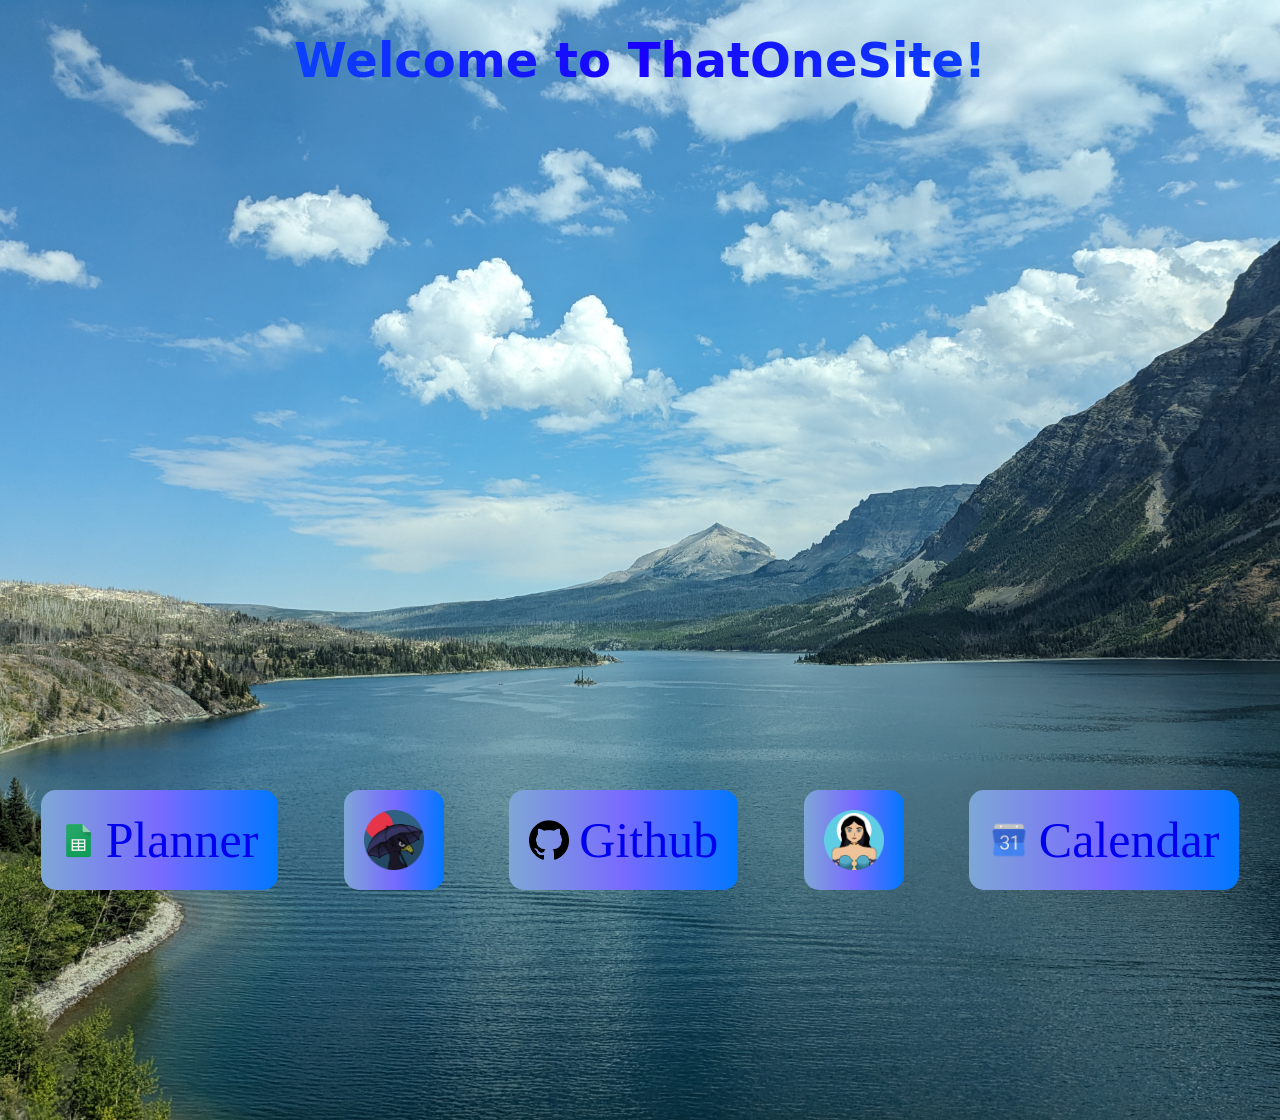
==== index.html @ 88e2a62d "Added icon bookmarks" ====
<!DOCTYPE html>
<html lang="en">
  <head>
    <meta charset="UTF-8">
    <title>ThatOneSite</title>
    <link rel="stylesheet" href="style.css">
    <link rel="icon" href="assets/Zaphani (Icon).ico" type="image/x-icon">   
  </head>

  <body>
    <h1> Welcome to ThatOneSite!</h1>
    <div style="width: 100%; max-width: 100vw; height: 650px; overflow: hidden;">
      <iframe 
        src="https://docs.google.com/spreadsheets/d/e/2PACX-1vTZws-P8vsr9fQT7tVioWXmX0K4S1NKu7JCC6bt5PM7gdLj1V1ULC6DWC0LMYekseAYf8uIs1HmyKKf/pubhtml?gid=0&amp;single=true&amp;widget=true&amp;headers=false" 
        width="100%" 
        height="100%" 
        frameborder="0">
      </iframe>
     </div>
     <div style="display: flex; justify-content: space-around;">
      <a class="bookmark" href="https://docs.google.com/spreadsheets/d/1c_VW_BijGIg5Im0DXDzpLhn5jJ7lRsuk4ZP66QVvxCc/edit?gid=0#gid=0"><img src="assets\Google Sheets Icon.png" class="bkmkico" height="35px">Planner</a>
      <a class="bookmark" href="https://docs.google.com/spreadsheets/d/1Tyy7A9etxcPcmXWa_a8mIxkWtcYyjP2n7rgau7QVXGg/edit?gid=316727842#gid=316727842"><img src="assets\Zaphani (Icon).ico" height="60px"></a>
      <a class="bookmark" href="https://github.com/jwjarro"><img src="assets\Github Icon.png" class="bkmkico"height="40px">Github</a>
      <a class="bookmark" href="https://artfight.net/~jwjarro"><img src="assets\Mila Valonclave (Icon).ico" height="60px"></a>
      <a class="bookmark" href="https://calendar.google.com/calendar/u/0/r/month?pli=1"><img src="assets\Google Calendar Icon.png" class="bkmkico"height="40px">Calendar</a>
     </div>

  </body>
</html>
---- style.css ----
body {
    background-image: url("assets/Lake.jpg");
    background-size: cover;
    background-position: center;
    height: 120vh;
    background-repeat: no-repeat;
}

h1 {
    font-size: 300%;
    /*color: rgb(0, 38, 255);*/

  background-image: linear-gradient(90deg,#0077ff, #1900ff, #0077ff);
  -webkit-background-clip: text;
  background-clip: text;
  -webkit-text-fill-color: transparent;
  color: transparent; /* Fallback for older browsers */  
    text-align: center;
    font-family: system-ui, -apple-system, BlinkMacSystemFont, 'Segoe UI', Roboto, Oxygen, Ubuntu, Cantarell, 'Open Sans', 'Helvetica Neue', sans-serif;
}

h2 {
    color: white;
}

.bookmark {
    display: flex;
    align-items: center;
    font-size: 50px;
    background-image: linear-gradient(90deg,#7ea7d6, #796aff, #0077ff);
    border-radius: 15px;
    padding: 20px;
    margin: 20px;
    text-decoration: none;
}

.bookmark:hover {
    background-color: #0077ff;
    background-image: none;
}

.bookmark > .bkmkico {
    padding-right: 10px;
}
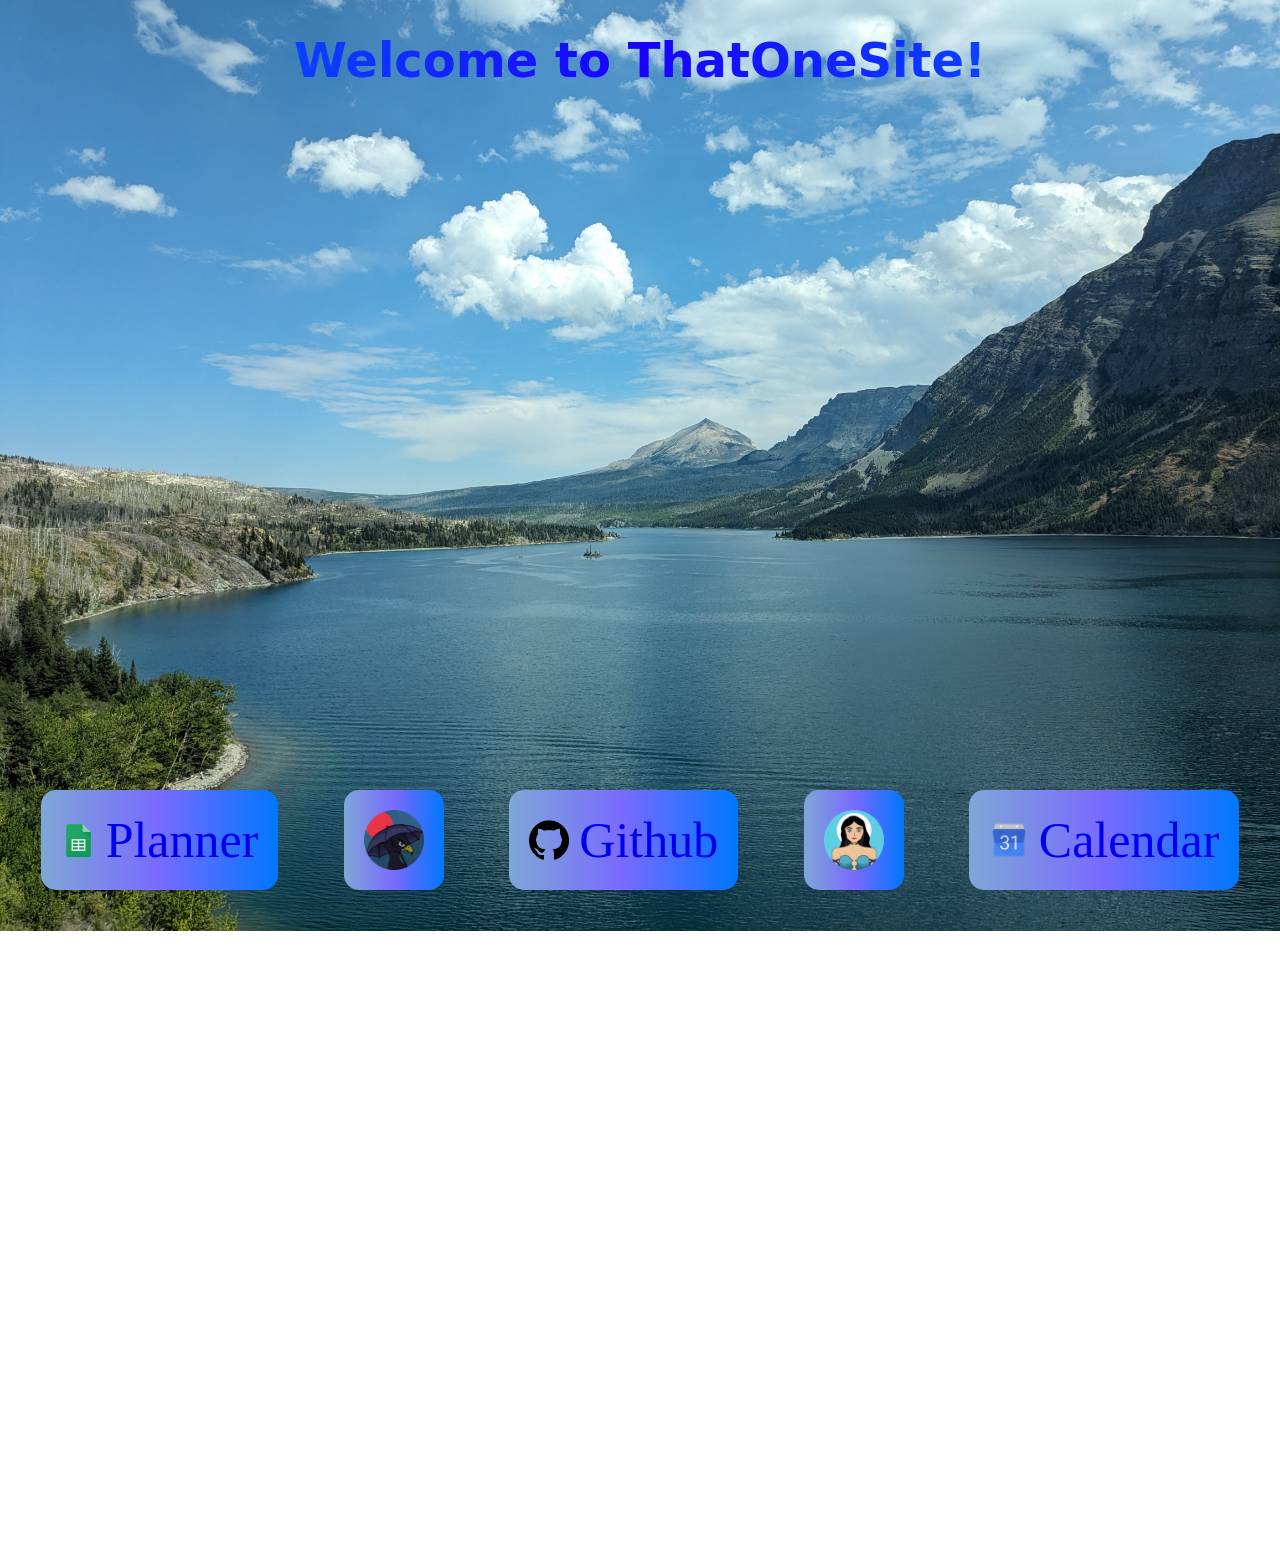
==== commit 0747ba66: "Added Meal Master v2.0 Interface" ====
--- a/index.html
+++ b/index.html
@@ -9,6 +9,7 @@
 
   <body>
     <h1> Welcome to ThatOneSite!</h1>
+    
     <div style="width: 100%; max-width: 100vw; height: 650px; overflow: hidden;">
       <iframe 
         src="https://docs.google.com/spreadsheets/d/e/2PACX-1vTZws-P8vsr9fQT7tVioWXmX0K4S1NKu7JCC6bt5PM7gdLj1V1ULC6DWC0LMYekseAYf8uIs1HmyKKf/pubhtml?gid=0&amp;single=true&amp;widget=true&amp;headers=false" 
@@ -16,14 +17,34 @@
         height="100%" 
         frameborder="0">
       </iframe>
-     </div>
-     <div style="display: flex; justify-content: space-around;">
+    </div>
+    <div style="display: flex; justify-content: space-around;">
       <a class="bookmark" href="https://docs.google.com/spreadsheets/d/1c_VW_BijGIg5Im0DXDzpLhn5jJ7lRsuk4ZP66QVvxCc/edit?gid=0#gid=0"><img src="assets\Google Sheets Icon.png" class="bkmkico" height="35px">Planner</a>
       <a class="bookmark" href="https://docs.google.com/spreadsheets/d/1Tyy7A9etxcPcmXWa_a8mIxkWtcYyjP2n7rgau7QVXGg/edit?gid=316727842#gid=316727842"><img src="assets\Zaphani (Icon).ico" height="60px"></a>
       <a class="bookmark" href="https://github.com/jwjarro"><img src="assets\Github Icon.png" class="bkmkico"height="40px">Github</a>
       <a class="bookmark" href="https://artfight.net/~jwjarro"><img src="assets\Mila Valonclave (Icon).ico" height="60px"></a>
       <a class="bookmark" href="https://calendar.google.com/calendar/u/0/r/month?pli=1"><img src="assets\Google Calendar Icon.png" class="bkmkico"height="40px">Calendar</a>
-     </div>
+    </div>
+
+    <div class="side-by-side">
+      <div style="width: 100%; max-width: 100vw; height: 650px; overflow: hidden;">
+        <iframe src="https://docs.google.com/forms/d/e/1FAIpQLSf9P6yQ8pTjqueGCzIArt5Sea6kRY4OojbrNuwSZVm8v3IWXA/viewform?embedded=true"
+        width="100%"
+        height="100%"
+        frameborder="0"
+        marginheight="0"
+        marginwidth="0">
+        </iframe> 
+      </div>
+      <div style="width: 100%; max-width: 100vw; height: 650px; overflow: hidden;">
+        <iframe 
+          src="https://docs.google.com/spreadsheets/d/e/2PACX-1vSgEtHnTD3K3-X0fdBsuVzGM7g124IiCMl1RjNbK2M8baKwHJC7eGgqfNkkrrr6g3D2LM_vwpbBiJH9/pubhtml?gid=174278451&amp;single=true&amp;widget=true&amp;headers=false" 
+          width="100%" 
+          height="90%" 
+          frameborder="0">
+        </iframe>
+      </div>
+    </div>
 
   </body>
 </html>
--- a/style.css
+++ b/style.css
@@ -2,6 +2,7 @@
     background-image: url("assets/Lake.jpg");
     background-size: cover;
     background-position: center;
+    background-attachment: fixed;
     height: 120vh;
     background-repeat: no-repeat;
 }
@@ -23,6 +24,12 @@
     color: white;
 }
 
+.side-by-side {
+    display: flex;
+    align-items: center;
+    justify-content: space-around;
+}
+
 .bookmark {
     display: flex;
     align-items: center;
@@ -39,6 +46,6 @@
     background-image: none;
 }
 
-.bookmark > .bkmkico {
+.bkmkico {
     padding-right: 10px;
-}+}
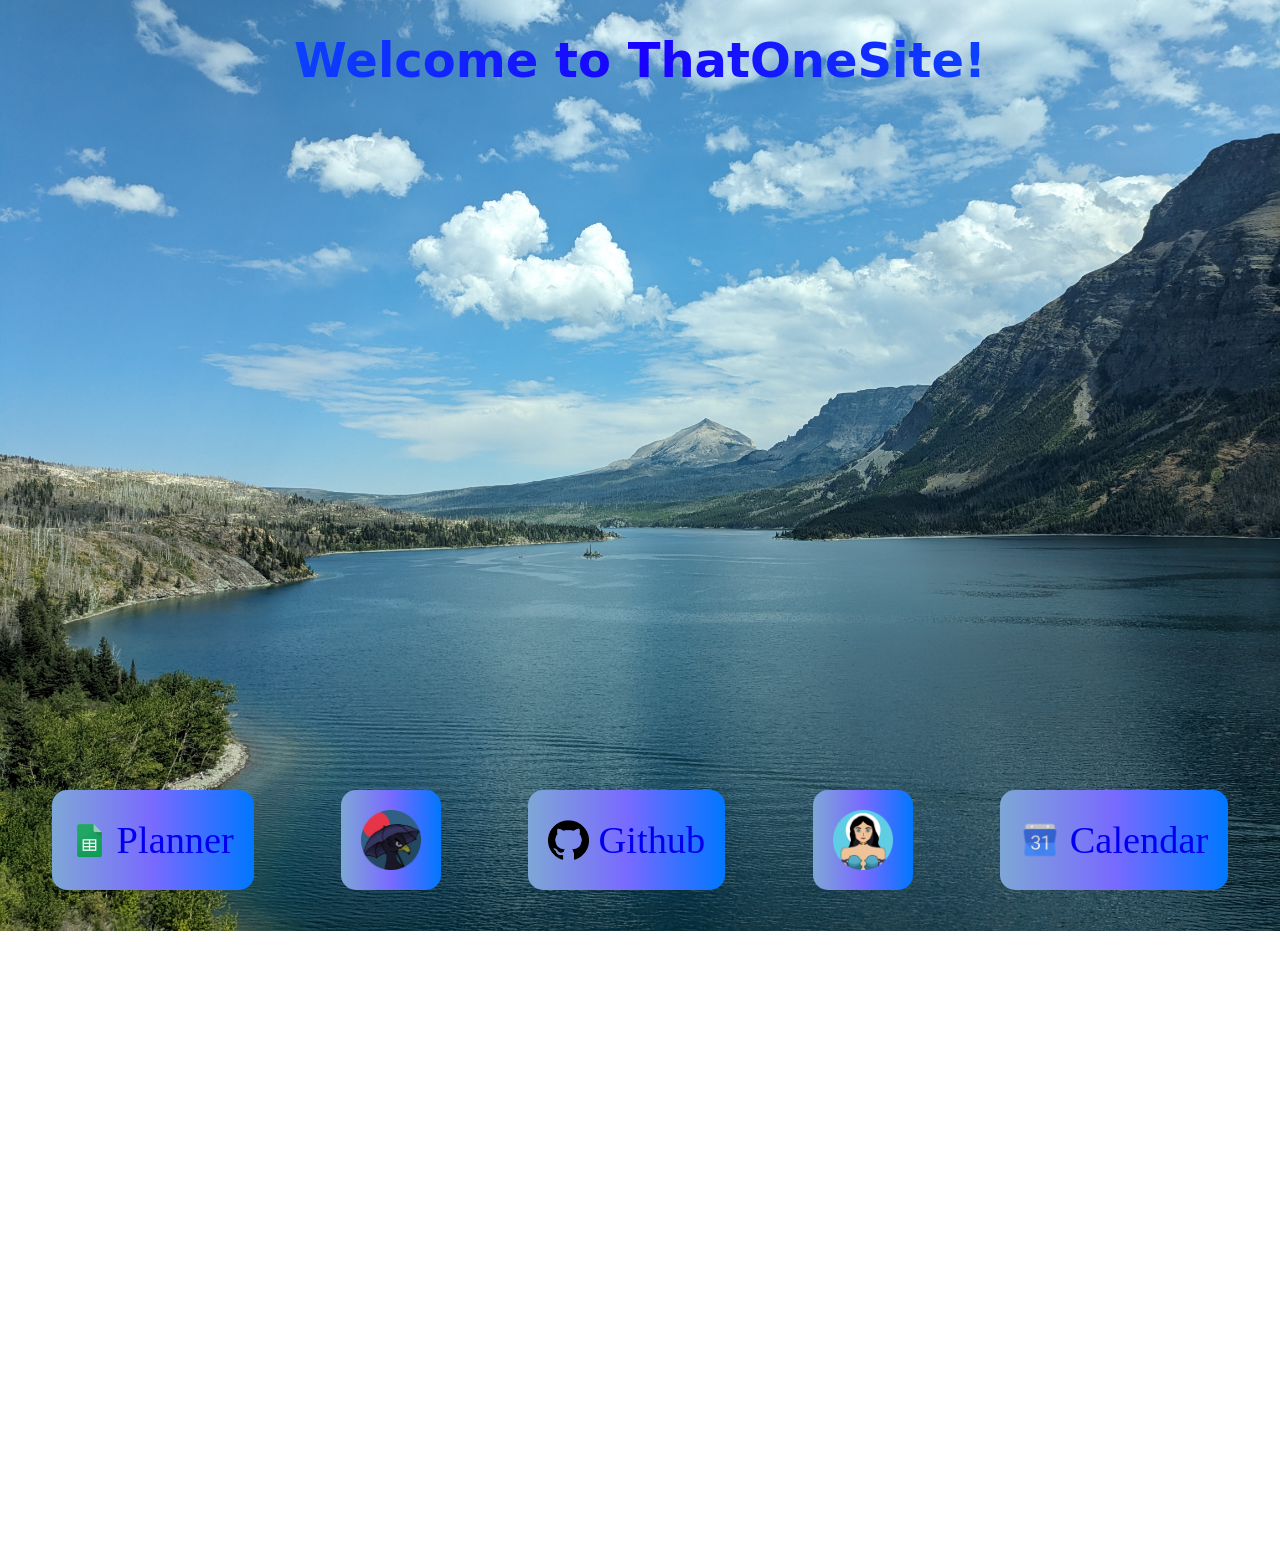
==== commit 462e2195: "Responsive Bookmarks" ====
--- a/index.html
+++ b/index.html
@@ -18,7 +18,7 @@
         frameborder="0">
       </iframe>
     </div>
-    <div style="display: flex; justify-content: space-around;">
+    <div style="width: 100%; display: flex; justify-content: space-around;">
       <a class="bookmark" href="https://docs.google.com/spreadsheets/d/1c_VW_BijGIg5Im0DXDzpLhn5jJ7lRsuk4ZP66QVvxCc/edit?gid=0#gid=0"><img src="assets\Google Sheets Icon.png" class="bkmkico" height="35px">Planner</a>
       <a class="bookmark" href="https://docs.google.com/spreadsheets/d/1Tyy7A9etxcPcmXWa_a8mIxkWtcYyjP2n7rgau7QVXGg/edit?gid=316727842#gid=316727842"><img src="assets\Zaphani (Icon).ico" height="60px"></a>
       <a class="bookmark" href="https://github.com/jwjarro"><img src="assets\Github Icon.png" class="bkmkico"height="40px">Github</a>
--- a/style.css
+++ b/style.css
@@ -33,12 +33,14 @@
 .bookmark {
     display: flex;
     align-items: center;
-    font-size: 50px;
+    justify-content: space-around;
+    font-size: 3cqw;
     background-image: linear-gradient(90deg,#7ea7d6, #796aff, #0077ff);
     border-radius: 15px;
     padding: 20px;
     margin: 20px;
     text-decoration: none;
+    min-width: 0;
 }
 
 .bookmark:hover {
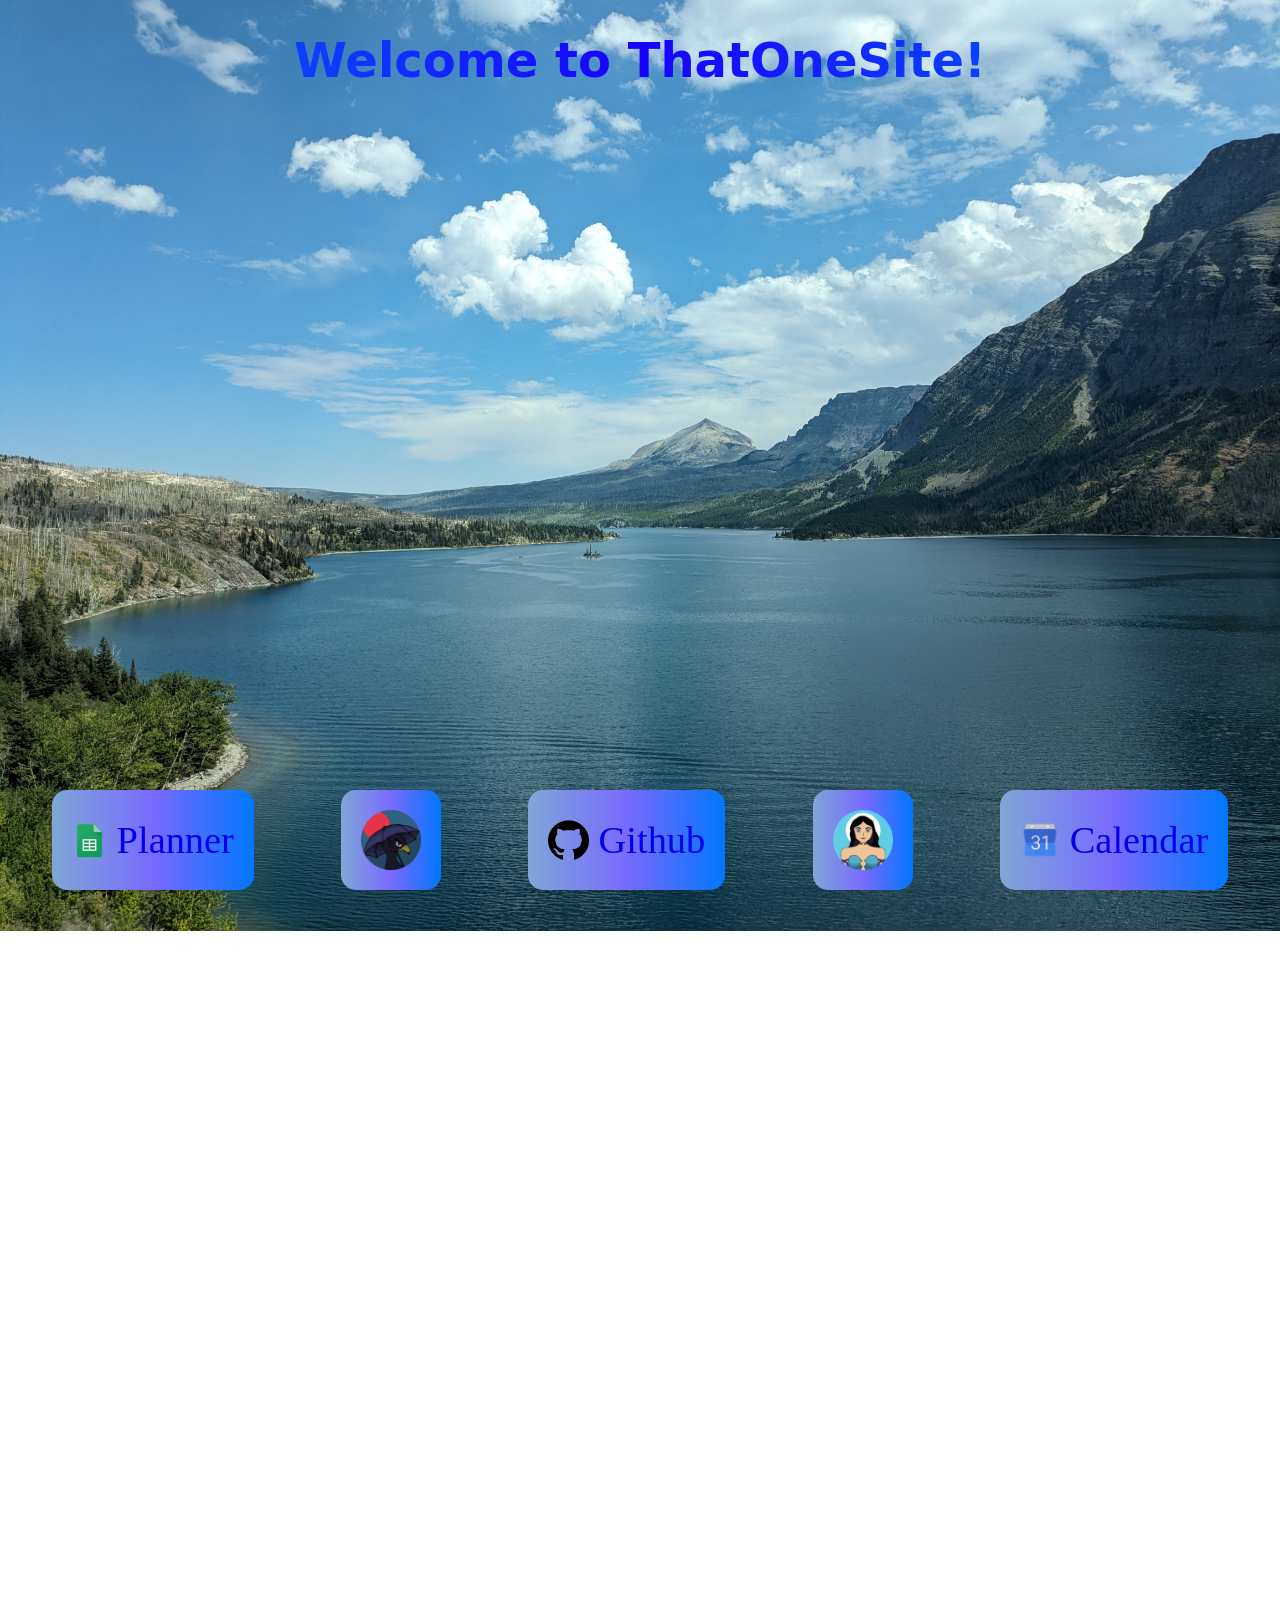
==== commit 8d78e0b8: "Fixed Meal Master Spacing" ====
--- a/index.html
+++ b/index.html
@@ -27,7 +27,7 @@
     </div>
 
     <div class="side-by-side">
-      <div style="width: 100%; max-width: 100vw; height: 650px; overflow: hidden;">
+      <div class="side-by-side" style="width: 100%; max-width: 100vw; height: 650px; overflow: hidden;margin-top: 6%;">
         <iframe src="https://docs.google.com/forms/d/e/1FAIpQLSf9P6yQ8pTjqueGCzIArt5Sea6kRY4OojbrNuwSZVm8v3IWXA/viewform?embedded=true"
         width="100%"
         height="100%"
@@ -36,11 +36,11 @@
         marginwidth="0">
         </iframe> 
       </div>
-      <div style="width: 100%; max-width: 100vw; height: 650px; overflow: hidden;">
+      <div class="side-by-side" style="width: 100%; max-width: 100vw; height: 650px; overflow: hidden;">
         <iframe 
-          src="https://docs.google.com/spreadsheets/d/e/2PACX-1vSgEtHnTD3K3-X0fdBsuVzGM7g124IiCMl1RjNbK2M8baKwHJC7eGgqfNkkrrr6g3D2LM_vwpbBiJH9/pubhtml?gid=174278451&amp;single=true&amp;widget=true&amp;headers=false" 
+          src="https://docs.google.com/spreadsheets/d/e/2PACX-1vSgEtHnTD3K3-X0fdBsuVzGM7g124IiCMl1RjNbK2M8baKwHJC7eGgqfNkkrrr6g3D2LM_vwpbBiJH9/pubhtml?gid=174278451&amp;single=true&amp;widget=true&amp;headers=false&amp;range=A1:E8" 
           width="100%" 
-          height="90%" 
+          height="60%" 
           frameborder="0">
         </iframe>
       </div>
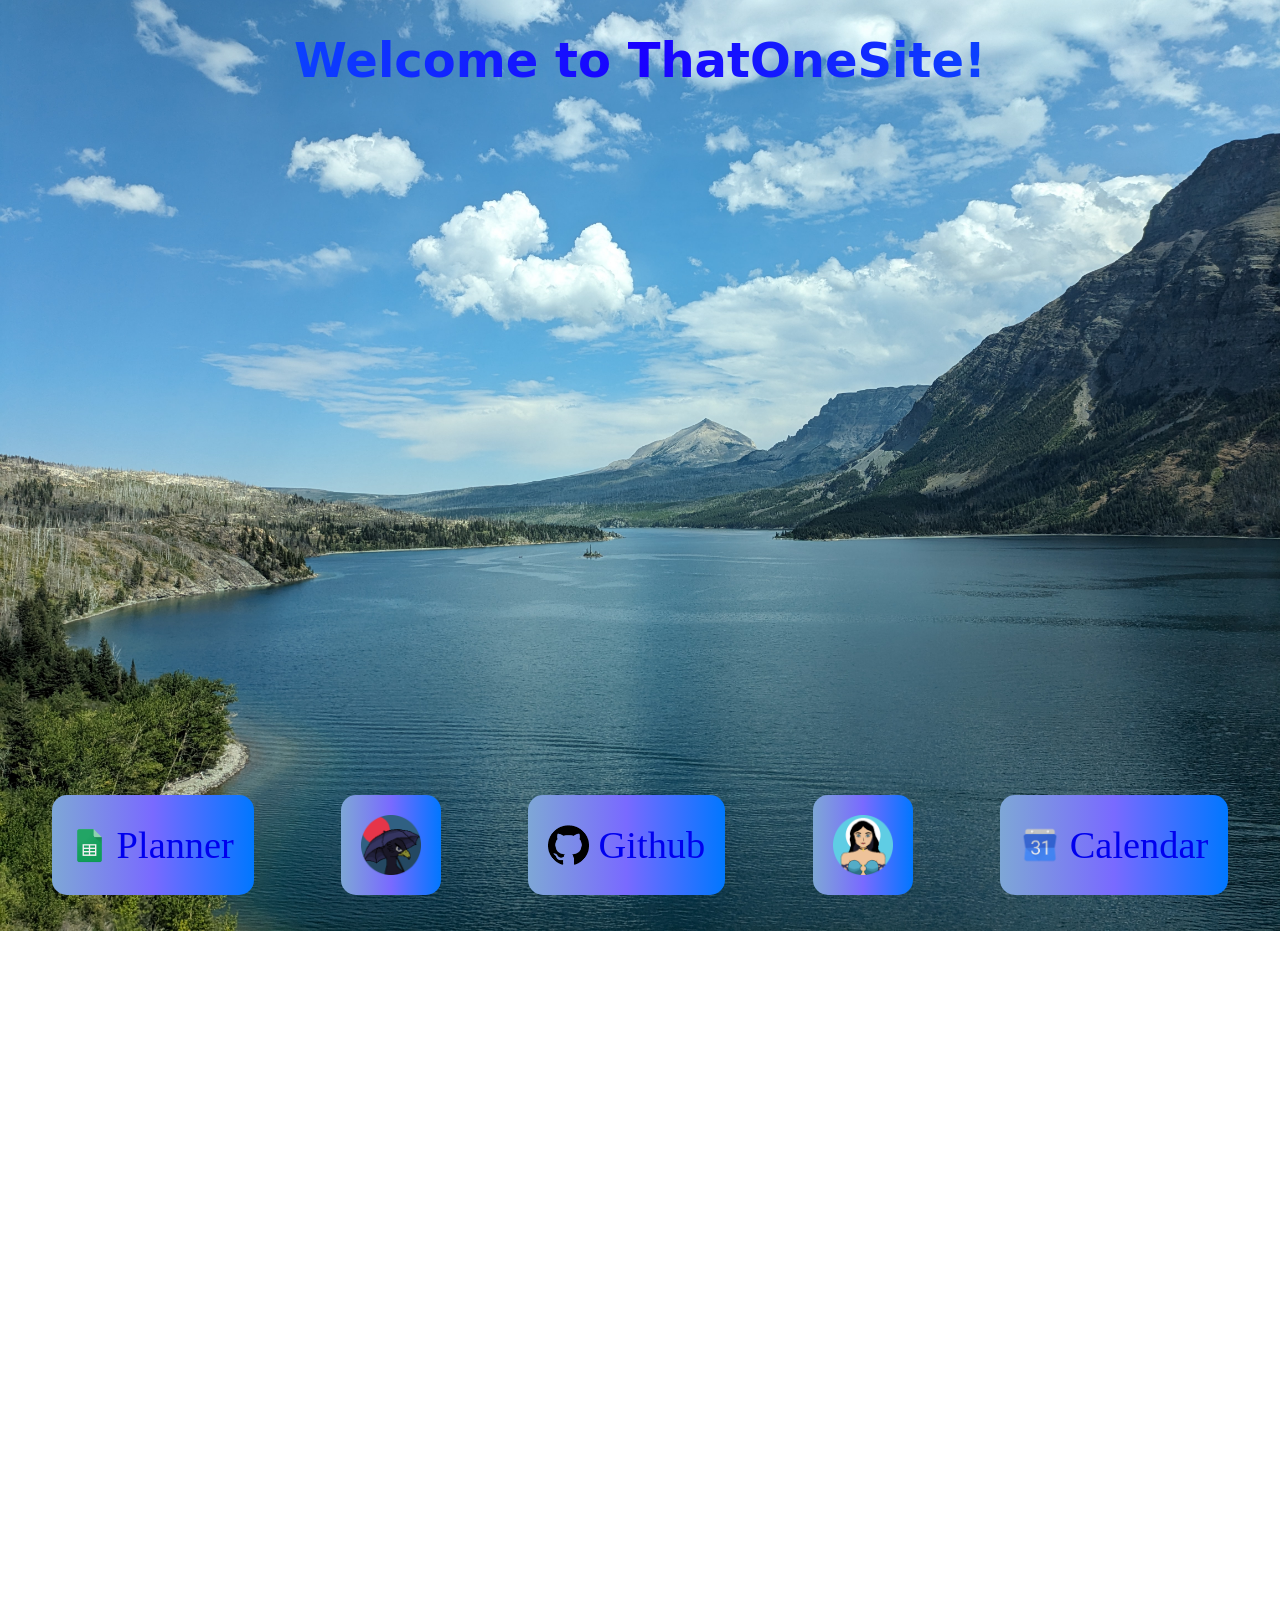
==== commit 781936db: "Fixed Scrolling Issue" ====
--- a/index.html
+++ b/index.html
@@ -10,7 +10,7 @@
   <body>
     <h1> Welcome to ThatOneSite!</h1>
     
-    <div style="width: 100%; max-width: 100vw; height: 650px; overflow: hidden;">
+    <div style="width: 100%; max-width: 100vw; height: 655px; overflow: hidden;">
       <iframe 
         src="https://docs.google.com/spreadsheets/d/e/2PACX-1vTZws-P8vsr9fQT7tVioWXmX0K4S1NKu7JCC6bt5PM7gdLj1V1ULC6DWC0LMYekseAYf8uIs1HmyKKf/pubhtml?gid=0&amp;single=true&amp;widget=true&amp;headers=false" 
         width="100%" 
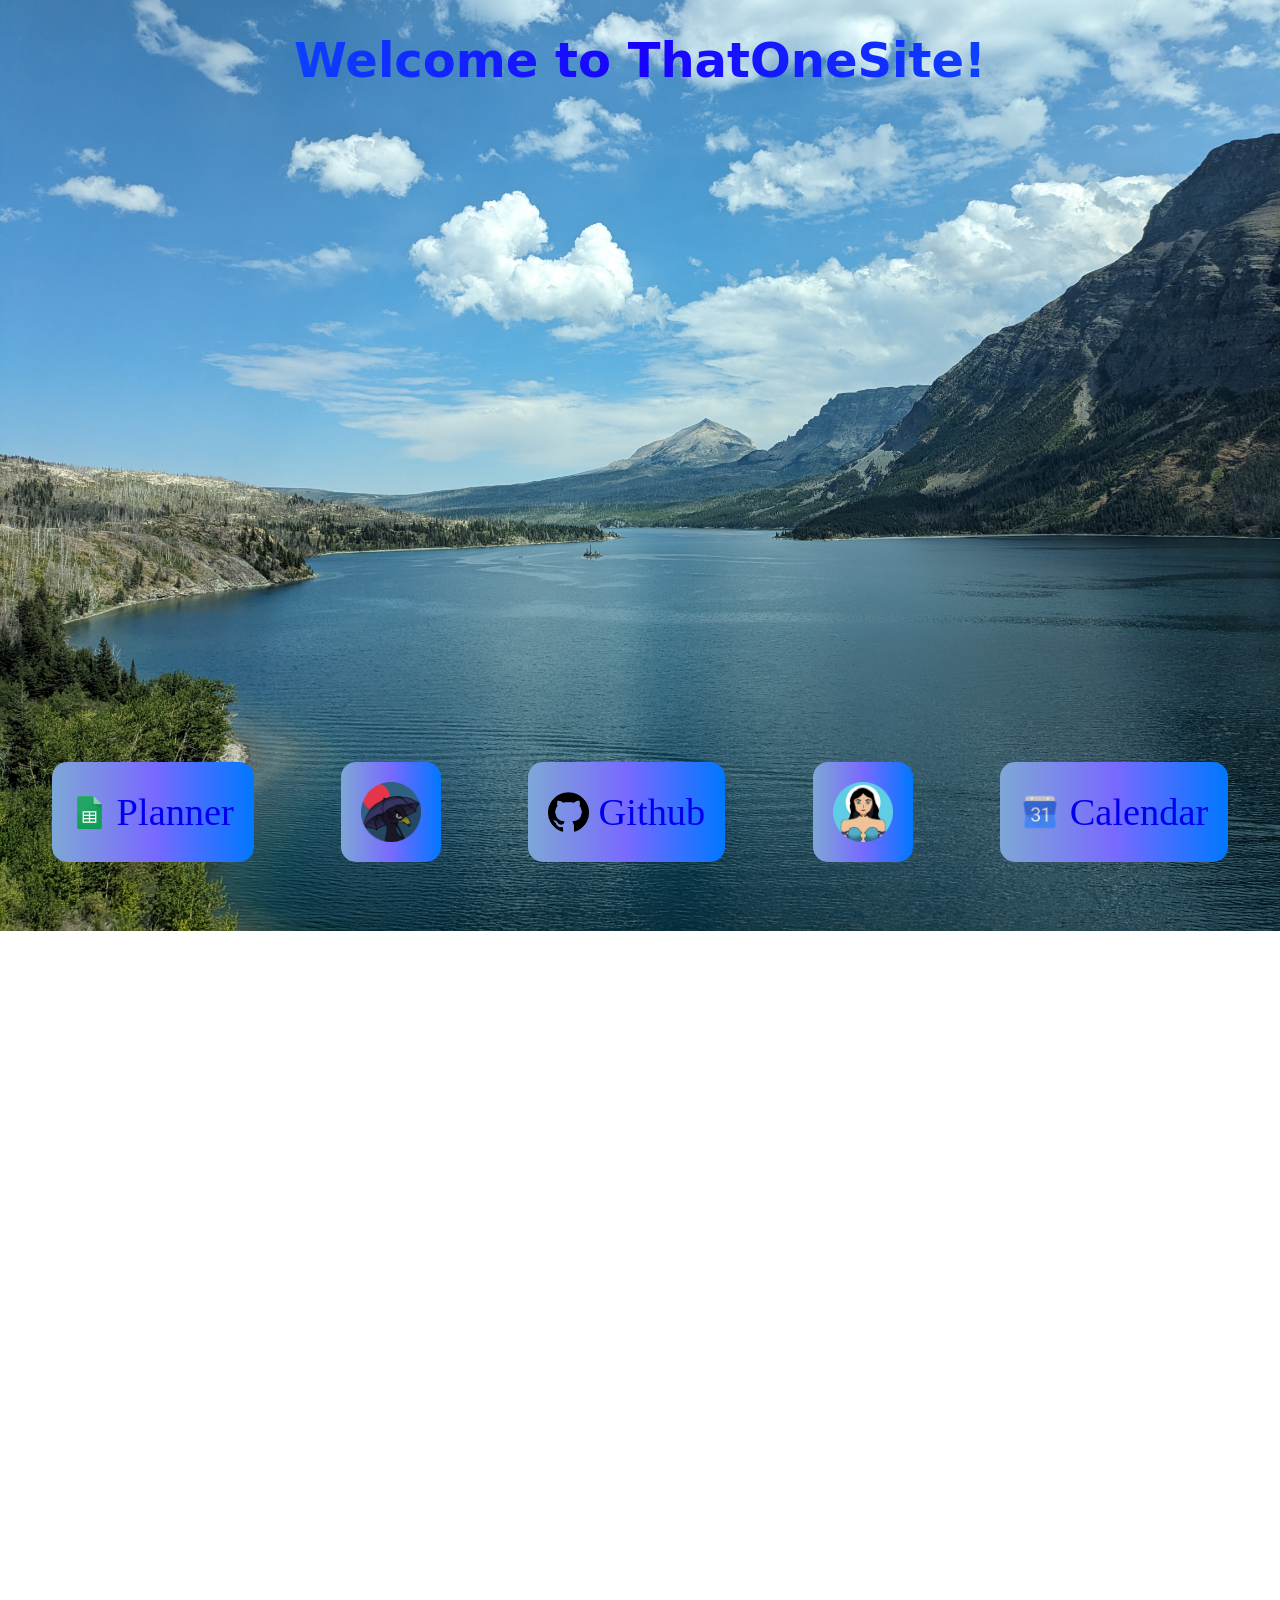
==== commit 12163a88: "Removed hitlist reminder" ====
--- a/index.html
+++ b/index.html
@@ -10,7 +10,7 @@
   <body>
     <h1> Welcome to ThatOneSite!</h1>
     
-    <div style="width: 100%; max-width: 100vw; height: 655px; overflow: hidden;">
+    <div style="width: 100%; max-width: 100vw; height: 622px; overflow: hidden;">
       <iframe 
         src="https://docs.google.com/spreadsheets/d/e/2PACX-1vTZws-P8vsr9fQT7tVioWXmX0K4S1NKu7JCC6bt5PM7gdLj1V1ULC6DWC0LMYekseAYf8uIs1HmyKKf/pubhtml?gid=0&amp;single=true&amp;widget=true&amp;headers=false" 
         width="100%" 
@@ -23,7 +23,7 @@
       <a class="bookmark" href="https://docs.google.com/spreadsheets/d/1Tyy7A9etxcPcmXWa_a8mIxkWtcYyjP2n7rgau7QVXGg/edit?gid=316727842#gid=316727842"><img src="assets\Zaphani (Icon).ico" height="60px"></a>
       <a class="bookmark" href="https://github.com/jwjarro"><img src="assets\Github Icon.png" class="bkmkico"height="40px">Github</a>
       <a class="bookmark" href="https://artfight.net/~jwjarro"><img src="assets\Mila Valonclave (Icon).ico" height="60px"></a>
-      <a class="bookmark" href="https://calendar.google.com/calendar/u/0/r/month?pli=1"><img src="assets\Google Calendar Icon.png" class="bkmkico"height="40px">Calendar</a>
+      <a class="bookmark" href="https://calendar.google.com"><img src="assets\Google Calendar Icon.png" class="bkmkico"height="40px">Calendar</a>
     </div>
 
     <div class="side-by-side">
